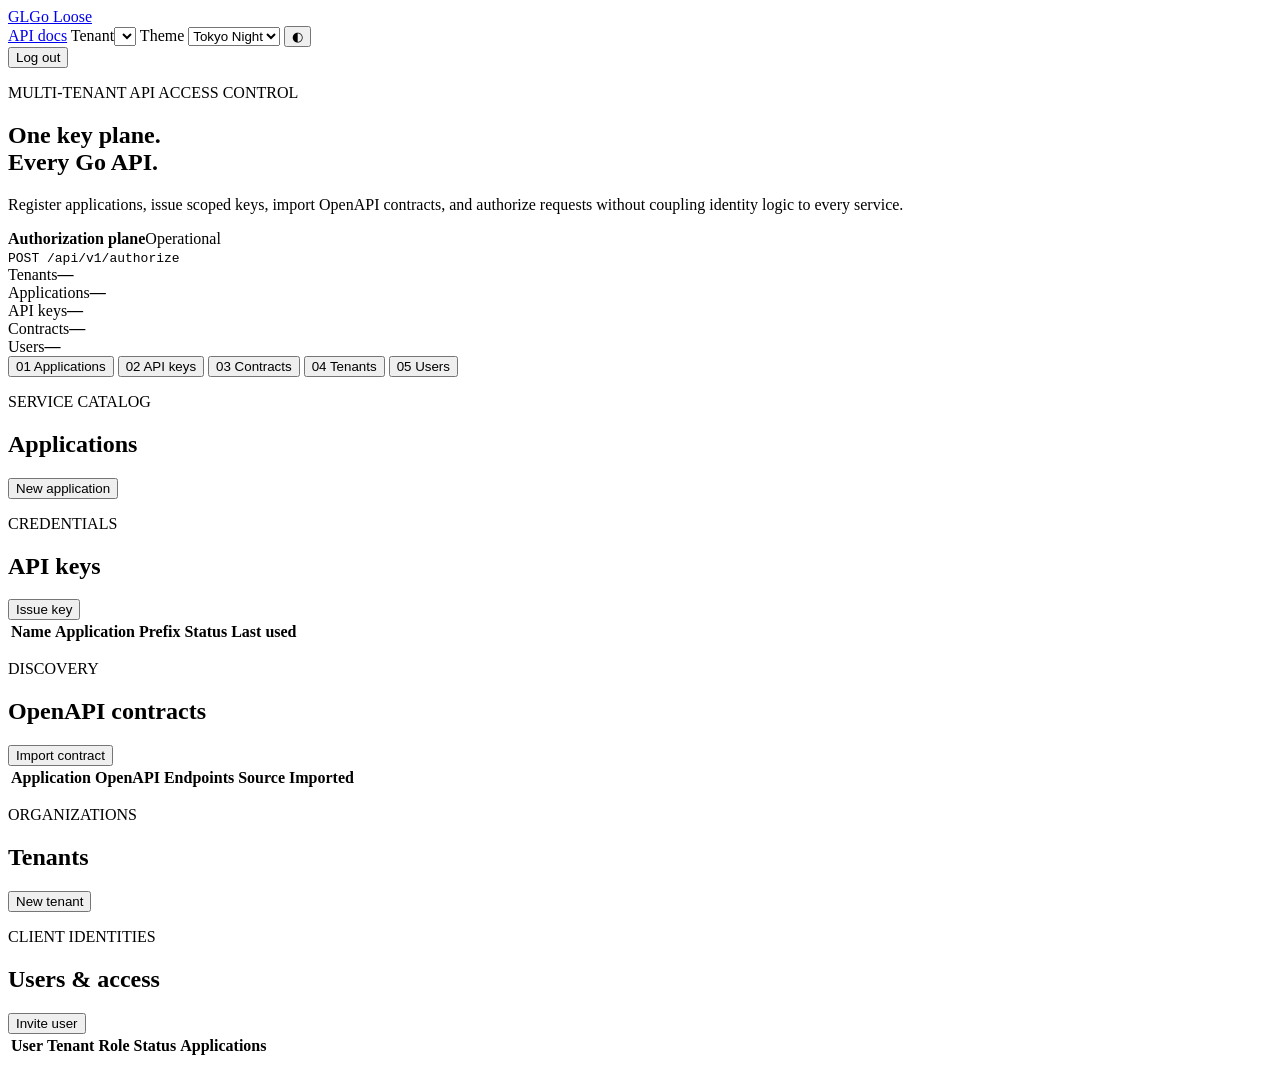
==== web/index.html @ 54576d9d "initial commit" ====
<!doctype html>
<html lang="en" data-theme="tokyo" data-mode="dark">
<head>
  <meta charset="utf-8">
  <meta name="viewport" content="width=device-width,initial-scale=1">
  <meta name="color-scheme" content="dark light">
  <title>Go Loose · API access control</title>
  <link rel="stylesheet" href="/assets/style.css">
</head>
<body>
  <div class="noise"></div>
  <header>
    <a class="brand" href="/"><span class="brand-mark">GL</span><span>Go Loose</span></a>
    <nav>
      <a href="/docs">API docs</a>
      <label class="compact">Tenant<select id="tenant-context"></select></label>
      <label class="compact">Theme
        <select id="theme"><option value="tokyo">Tokyo Night</option><option value="catppuccin">Catppuccin</option><option value="tomorrow">Tomorrow</option><option value="kanagawa">Kanagawa</option></select>
      </label>
      <button id="mode" class="icon-button" title="Toggle light/dark mode">◐</button>
      <span id="identity" class="identity"></span>
      <form action="/auth/logout" method="post"><button class="ghost" type="submit">Log out</button></form>
    </nav>
  </header>

  <main>
    <section class="hero">
      <div>
        <p class="eyebrow">MULTI-TENANT API ACCESS CONTROL</p>
        <h1>One key plane.<br><span>Every Go API.</span></h1>
        <p class="lede">Register applications, issue scoped keys, import OpenAPI contracts, and authorize requests without coupling identity logic to every service.</p>
      </div>
      <div class="status-card">
        <div class="pulse"></div>
        <div><strong>Authorization plane</strong><span>Operational</span></div>
        <code>POST /api/v1/authorize</code>
      </div>
    </section>

    <div id="notice" class="notice" hidden></div>

    <section class="stats" id="stats">
      <article><span>Tenants</span><strong id="tenant-count">—</strong></article>
      <article><span>Applications</span><strong id="app-count">—</strong></article>
      <article><span>API keys</span><strong id="key-count">—</strong></article>
      <article><span>Contracts</span><strong id="contract-count">—</strong></article>
      <article><span>Users</span><strong id="user-count">—</strong></article>
    </section>

    <section class="workspace">
      <aside>
        <button class="tab active" data-panel="applications">01 <span>Applications</span></button>
        <button class="tab" data-panel="keys">02 <span>API keys</span></button>
        <button class="tab" data-panel="contracts">03 <span>Contracts</span></button>
        <button class="tab" data-panel="tenants">04 <span>Tenants</span></button>
        <button class="tab" data-panel="users">05 <span>Users</span></button>
      </aside>

      <div class="panels">
        <section class="panel active" id="applications">
          <div class="panel-head"><div><p class="eyebrow">SERVICE CATALOG</p><h2>Applications</h2></div><button data-dialog="app-dialog" data-tenant-action>New application</button></div>
          <div class="card-grid" id="app-list"></div>
        </section>
        <section class="panel" id="keys">
          <div class="panel-head"><div><p class="eyebrow">CREDENTIALS</p><h2>API keys</h2></div><button data-dialog="key-dialog" data-tenant-action>Issue key</button></div>
          <div class="table-wrap"><table><thead><tr><th>Name</th><th>Application</th><th>Prefix</th><th>Status</th><th>Last used</th><th></th></tr></thead><tbody id="key-list"></tbody></table></div>
        </section>
        <section class="panel" id="contracts">
          <div class="panel-head"><div><p class="eyebrow">DISCOVERY</p><h2>OpenAPI contracts</h2></div><button data-dialog="contract-dialog" data-tenant-action>Import contract</button></div>
          <div class="table-wrap"><table><thead><tr><th>Application</th><th>OpenAPI</th><th>Endpoints</th><th>Source</th><th>Imported</th></tr></thead><tbody id="contract-list"></tbody></table></div>
        </section>
        <section class="panel" id="tenants">
          <div class="panel-head"><div><p class="eyebrow">ORGANIZATIONS</p><h2>Tenants</h2></div><button id="new-tenant" data-dialog="tenant-dialog">New tenant</button></div>
          <div class="card-grid" id="tenant-list"></div>
        </section>
        <section class="panel" id="users">
          <div class="panel-head"><div><p class="eyebrow">CLIENT IDENTITIES</p><h2>Users & access</h2></div><button data-dialog="user-dialog" data-tenant-action>Invite user</button></div>
          <div class="table-wrap"><table><thead><tr><th>User</th><th>Tenant</th><th>Role</th><th>Status</th><th>Applications</th><th></th></tr></thead><tbody id="user-list"></tbody></table></div>
        </section>
      </div>
    </section>
  </main>

  <dialog id="tenant-dialog"><form id="tenant-form"><div class="dialog-head"><h3>Create tenant</h3><button type="button" class="close">×</button></div><label>Name<input name="name" required></label><label>Slug<input name="slug" required pattern="[a-z0-9][a-z0-9-]{1,62}" placeholder="nmbs"></label><button type="submit">Create tenant</button></form></dialog>
  <dialog id="app-dialog"><form id="app-form"><div class="dialog-head"><h3>Register application</h3><button type="button" class="close">×</button></div><label>Tenant<select name="tenant_id" class="tenant-select" required></select></label><label>Name<input name="name" required></label><label>Slug<input name="slug" required pattern="[a-z0-9][a-z0-9-]{1,62}" placeholder="guess"></label><label>Description<textarea name="description"></textarea></label><label>Allowed hosts <small>(one per line, empty allows all)</small><textarea name="allowed_hosts" placeholder="nmbs.guess.local"></textarea></label><button type="submit">Register application</button></form></dialog>
  <dialog id="key-dialog"><form id="key-form"><div class="dialog-head"><h3>Issue API key</h3><button type="button" class="close">×</button></div><label>Application<select name="application_id" class="app-select" required></select></label><label>Key name<input name="name" required placeholder="production-gateway"></label><label>Expires at <small>(optional)</small><input type="datetime-local" name="expires_at"></label><button type="submit">Issue key</button></form></dialog>
  <dialog id="contract-dialog"><form id="contract-form"><div class="dialog-head"><h3>Import OpenAPI contract</h3><button type="button" class="close">×</button></div><label>Application<select name="application_id" class="app-select" required></select></label><div class="segmented"><label><input type="radio" name="source_type" value="document" checked> Paste</label><label><input type="radio" name="source_type" value="url"> Scan URL</label></div><label>Source URL <small>(optional when pasting)</small><input type="url" name="source_url" placeholder="https://service/openapi.json"></label><label>OpenAPI JSON or YAML<textarea name="document" rows="12" placeholder="openapi: 3.1.0&#10;paths: ..."></textarea></label><button type="submit">Import contract</button></form></dialog>
  <dialog id="client-dialog"><form id="client-form"><div class="dialog-head"><h3>Configure client login</h3><button type="button" class="close">×</button></div><input type="hidden" name="application_id"><label>Client ID<input name="client_id" readonly></label><label>Redirect URIs <small>(one exact callback URL per line)</small><textarea name="redirect_uris" rows="5" placeholder="https://nmbs.guess.local/auth/callback" required></textarea></label><p class="muted">Saving rotates the client secret. Existing deployments must be updated immediately.</p><button type="submit">Save and rotate secret</button></form></dialog>
  <dialog id="user-dialog"><form id="user-form"><div class="dialog-head"><h3>Invite tenant user</h3><button type="button" class="close">×</button></div><label>Tenant<select name="tenant_id" class="tenant-select" required></select></label><label>Email<input type="email" name="email" required></label><label>Display name<input name="display_name"></label><label>Initial password <small>(minimum 12 characters)</small><input type="password" name="password" minlength="12" autocomplete="new-password" required></label><label>Role<select name="role"><option value="viewer">Viewer</option><option value="admin">Administrator</option></select></label><button type="submit">Invite user</button></form></dialog>
  <dialog id="access-dialog"><form id="access-form"><div class="dialog-head"><h3>Manage user access</h3><button type="button" class="close">×</button></div><input type="hidden" name="user_id"><input type="hidden" name="tenant_id"><input type="hidden" name="approval_mode"><label id="approval-tenant-label" hidden>Tenant<select name="approval_tenant_id" class="tenant-select"></select></label><label>Role<select name="role"><option value="viewer">Viewer</option><option value="admin">Administrator</option><option value="owner">Owner</option></select></label><fieldset><legend>Applications</legend><div id="access-apps" class="check-list"></div></fieldset><button type="submit">Update access</button></form></dialog>
  <dialog id="secret-dialog"><div class="dialog-head"><h3 id="secret-title">Secret issued</h3><button type="button" class="close">×</button></div><p id="secret-description">This secret is shown once. Copy it now.</p><div class="secret"><code id="new-secret"></code><button id="copy-secret" type="button">Copy</button></div></dialog>

  <script src="/assets/app.js" defer></script>
</body>
</html>
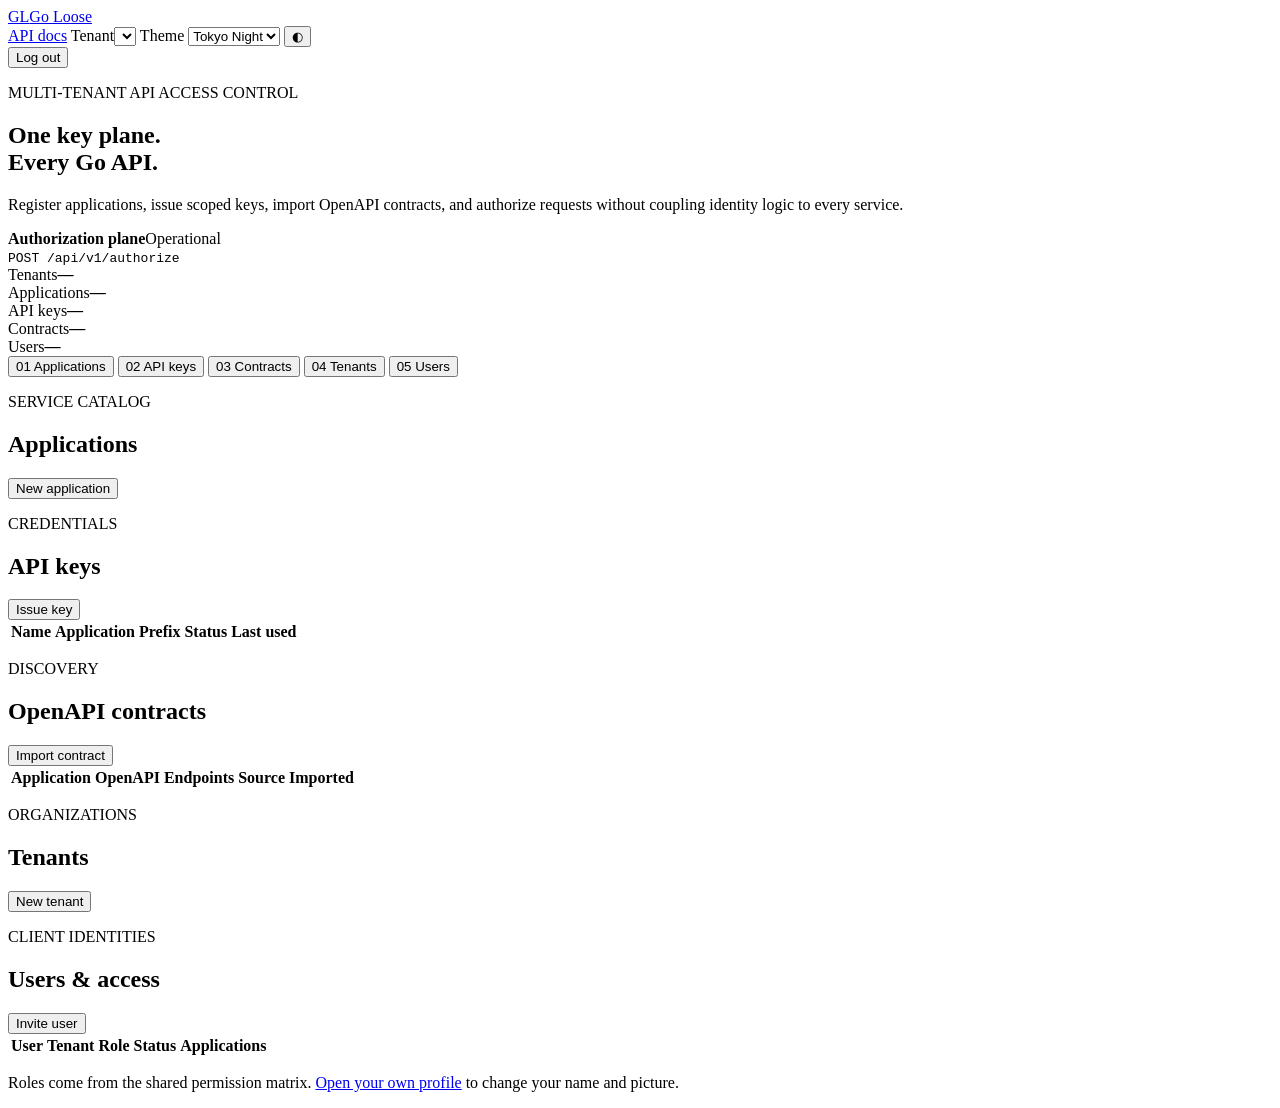
==== commit 6319da65: "fix installer" ====
--- a/web/index.html
+++ b/web/index.html
@@ -18,7 +18,7 @@
         <select id="theme"><option value="tokyo">Tokyo Night</option><option value="catppuccin">Catppuccin</option><option value="tomorrow">Tomorrow</option><option value="kanagawa">Kanagawa</option></select>
       </label>
       <button id="mode" class="icon-button" title="Toggle light/dark mode">◐</button>
-      <span id="identity" class="identity"></span>
+      <a id="identity" class="identity" href="/profile"><img id="identity-avatar" alt="" width="22" height="22" hidden><span id="identity-name"></span></a>
       <form action="/auth/logout" method="post"><button class="ghost" type="submit">Log out</button></form>
     </nav>
   </header>
@@ -58,15 +58,15 @@
 
       <div class="panels">
         <section class="panel active" id="applications">
-          <div class="panel-head"><div><p class="eyebrow">SERVICE CATALOG</p><h2>Applications</h2></div><button data-dialog="app-dialog" data-tenant-action>New application</button></div>
+          <div class="panel-head"><div><p class="eyebrow">SERVICE CATALOG</p><h2>Applications</h2></div><button data-dialog="app-dialog" data-tenant-application-action>New application</button></div>
           <div class="card-grid" id="app-list"></div>
         </section>
         <section class="panel" id="keys">
-          <div class="panel-head"><div><p class="eyebrow">CREDENTIALS</p><h2>API keys</h2></div><button data-dialog="key-dialog" data-tenant-action>Issue key</button></div>
+          <div class="panel-head"><div><p class="eyebrow">CREDENTIALS</p><h2>API keys</h2></div><button data-dialog="key-dialog" data-tenant-key-action>Issue key</button></div>
           <div class="table-wrap"><table><thead><tr><th>Name</th><th>Application</th><th>Prefix</th><th>Status</th><th>Last used</th><th></th></tr></thead><tbody id="key-list"></tbody></table></div>
         </section>
         <section class="panel" id="contracts">
-          <div class="panel-head"><div><p class="eyebrow">DISCOVERY</p><h2>OpenAPI contracts</h2></div><button data-dialog="contract-dialog" data-tenant-action>Import contract</button></div>
+          <div class="panel-head"><div><p class="eyebrow">DISCOVERY</p><h2>OpenAPI contracts</h2></div><button data-dialog="contract-dialog" data-tenant-contract-action>Import contract</button></div>
           <div class="table-wrap"><table><thead><tr><th>Application</th><th>OpenAPI</th><th>Endpoints</th><th>Source</th><th>Imported</th></tr></thead><tbody id="contract-list"></tbody></table></div>
         </section>
         <section class="panel" id="tenants">
@@ -74,8 +74,9 @@
           <div class="card-grid" id="tenant-list"></div>
         </section>
         <section class="panel" id="users">
-          <div class="panel-head"><div><p class="eyebrow">CLIENT IDENTITIES</p><h2>Users & access</h2></div><button data-dialog="user-dialog" data-tenant-action>Invite user</button></div>
+          <div class="panel-head"><div><p class="eyebrow">CLIENT IDENTITIES</p><h2>Users & access</h2></div><button data-dialog="user-dialog" data-tenant-user-action>Invite user</button></div>
           <div class="table-wrap"><table><thead><tr><th>User</th><th>Tenant</th><th>Role</th><th>Status</th><th>Applications</th><th></th></tr></thead><tbody id="user-list"></tbody></table></div>
+          <p class="muted">Roles come from the shared permission matrix. <a href="/profile">Open your own profile</a> to change your name and picture.</p>
         </section>
       </div>
     </section>
@@ -86,8 +87,8 @@
   <dialog id="key-dialog"><form id="key-form"><div class="dialog-head"><h3>Issue API key</h3><button type="button" class="close">×</button></div><label>Application<select name="application_id" class="app-select" required></select></label><label>Key name<input name="name" required placeholder="production-gateway"></label><label>Expires at <small>(optional)</small><input type="datetime-local" name="expires_at"></label><button type="submit">Issue key</button></form></dialog>
   <dialog id="contract-dialog"><form id="contract-form"><div class="dialog-head"><h3>Import OpenAPI contract</h3><button type="button" class="close">×</button></div><label>Application<select name="application_id" class="app-select" required></select></label><div class="segmented"><label><input type="radio" name="source_type" value="document" checked> Paste</label><label><input type="radio" name="source_type" value="url"> Scan URL</label></div><label>Source URL <small>(optional when pasting)</small><input type="url" name="source_url" placeholder="https://service/openapi.json"></label><label>OpenAPI JSON or YAML<textarea name="document" rows="12" placeholder="openapi: 3.1.0&#10;paths: ..."></textarea></label><button type="submit">Import contract</button></form></dialog>
   <dialog id="client-dialog"><form id="client-form"><div class="dialog-head"><h3>Configure client login</h3><button type="button" class="close">×</button></div><input type="hidden" name="application_id"><label>Client ID<input name="client_id" readonly></label><label>Redirect URIs <small>(one exact callback URL per line)</small><textarea name="redirect_uris" rows="5" placeholder="https://nmbs.guess.local/auth/callback" required></textarea></label><p class="muted">Saving rotates the client secret. Existing deployments must be updated immediately.</p><button type="submit">Save and rotate secret</button></form></dialog>
-  <dialog id="user-dialog"><form id="user-form"><div class="dialog-head"><h3>Invite tenant user</h3><button type="button" class="close">×</button></div><label>Tenant<select name="tenant_id" class="tenant-select" required></select></label><label>Email<input type="email" name="email" required></label><label>Display name<input name="display_name"></label><label>Initial password <small>(minimum 12 characters)</small><input type="password" name="password" minlength="12" autocomplete="new-password" required></label><label>Role<select name="role"><option value="viewer">Viewer</option><option value="admin">Administrator</option></select></label><button type="submit">Invite user</button></form></dialog>
-  <dialog id="access-dialog"><form id="access-form"><div class="dialog-head"><h3>Manage user access</h3><button type="button" class="close">×</button></div><input type="hidden" name="user_id"><input type="hidden" name="tenant_id"><input type="hidden" name="approval_mode"><label id="approval-tenant-label" hidden>Tenant<select name="approval_tenant_id" class="tenant-select"></select></label><label>Role<select name="role"><option value="viewer">Viewer</option><option value="admin">Administrator</option><option value="owner">Owner</option></select></label><fieldset><legend>Applications</legend><div id="access-apps" class="check-list"></div></fieldset><button type="submit">Update access</button></form></dialog>
+  <dialog id="user-dialog"><form id="user-form"><div class="dialog-head"><h3>Invite tenant user</h3><button type="button" class="close">×</button></div><label>Tenant<select name="tenant_id" class="tenant-select" required></select></label><label>Email<input type="email" name="email" required></label><label>Display name<input name="display_name"></label><label>Initial password <small>(minimum 12 characters)</small><input type="password" name="password" minlength="12" autocomplete="new-password" required></label><label>Role<select name="role" id="invite-role" required></select></label><button type="submit">Invite user</button></form></dialog>
+  <dialog id="access-dialog"><form id="access-form"><div class="dialog-head"><h3>Manage user access</h3><button type="button" class="close">×</button></div><input type="hidden" name="user_id"><input type="hidden" name="tenant_id"><input type="hidden" name="approval_mode"><label id="approval-tenant-label" hidden>Tenant<select name="approval_tenant_id" class="tenant-select"></select></label><label>Role<select name="role" id="access-role" required></select></label><fieldset><legend>Applications</legend><div id="access-apps" class="check-list"></div></fieldset><button type="submit">Update access</button></form></dialog>
   <dialog id="secret-dialog"><div class="dialog-head"><h3 id="secret-title">Secret issued</h3><button type="button" class="close">×</button></div><p id="secret-description">This secret is shown once. Copy it now.</p><div class="secret"><code id="new-secret"></code><button id="copy-secret" type="button">Copy</button></div></dialog>
 
   <script src="/assets/app.js" defer></script>
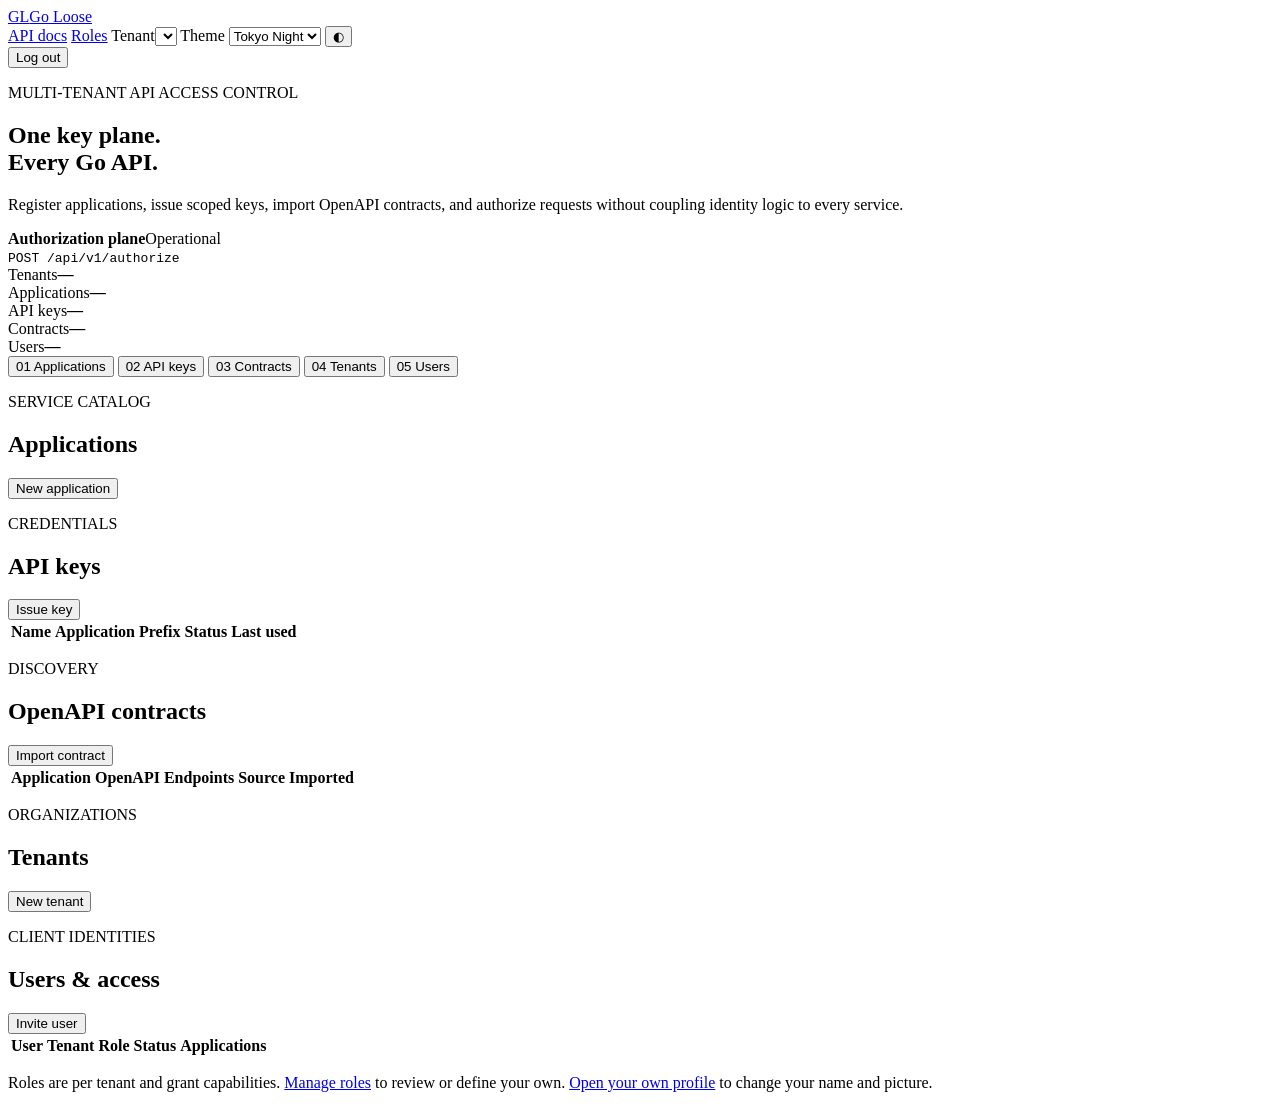
==== commit 3fdc8cb4: "roles" ====
--- a/web/index.html
+++ b/web/index.html
@@ -13,6 +13,7 @@
     <a class="brand" href="/"><span class="brand-mark">GL</span><span>Go Loose</span></a>
     <nav>
       <a href="/docs">API docs</a>
+      <a href="/roles">Roles</a>
       <label class="compact">Tenant<select id="tenant-context"></select></label>
       <label class="compact">Theme
         <select id="theme"><option value="tokyo">Tokyo Night</option><option value="catppuccin">Catppuccin</option><option value="tomorrow">Tomorrow</option><option value="kanagawa">Kanagawa</option></select>
@@ -76,7 +77,7 @@
         <section class="panel" id="users">
           <div class="panel-head"><div><p class="eyebrow">CLIENT IDENTITIES</p><h2>Users & access</h2></div><button data-dialog="user-dialog" data-tenant-user-action>Invite user</button></div>
           <div class="table-wrap"><table><thead><tr><th>User</th><th>Tenant</th><th>Role</th><th>Status</th><th>Applications</th><th></th></tr></thead><tbody id="user-list"></tbody></table></div>
-          <p class="muted">Roles come from the shared permission matrix. <a href="/profile">Open your own profile</a> to change your name and picture.</p>
+          <p class="muted">Roles are per tenant and grant capabilities. <a href="/roles">Manage roles</a> to review or define your own. <a href="/profile">Open your own profile</a> to change your name and picture.</p>
         </section>
       </div>
     </section>
@@ -87,8 +88,8 @@
   <dialog id="key-dialog"><form id="key-form"><div class="dialog-head"><h3>Issue API key</h3><button type="button" class="close">×</button></div><label>Application<select name="application_id" class="app-select" required></select></label><label>Key name<input name="name" required placeholder="production-gateway"></label><label>Expires at <small>(optional)</small><input type="datetime-local" name="expires_at"></label><button type="submit">Issue key</button></form></dialog>
   <dialog id="contract-dialog"><form id="contract-form"><div class="dialog-head"><h3>Import OpenAPI contract</h3><button type="button" class="close">×</button></div><label>Application<select name="application_id" class="app-select" required></select></label><div class="segmented"><label><input type="radio" name="source_type" value="document" checked> Paste</label><label><input type="radio" name="source_type" value="url"> Scan URL</label></div><label>Source URL <small>(optional when pasting)</small><input type="url" name="source_url" placeholder="https://service/openapi.json"></label><label>OpenAPI JSON or YAML<textarea name="document" rows="12" placeholder="openapi: 3.1.0&#10;paths: ..."></textarea></label><button type="submit">Import contract</button></form></dialog>
   <dialog id="client-dialog"><form id="client-form"><div class="dialog-head"><h3>Configure client login</h3><button type="button" class="close">×</button></div><input type="hidden" name="application_id"><label>Client ID<input name="client_id" readonly></label><label>Redirect URIs <small>(one exact callback URL per line)</small><textarea name="redirect_uris" rows="5" placeholder="https://nmbs.guess.local/auth/callback" required></textarea></label><p class="muted">Saving rotates the client secret. Existing deployments must be updated immediately.</p><button type="submit">Save and rotate secret</button></form></dialog>
-  <dialog id="user-dialog"><form id="user-form"><div class="dialog-head"><h3>Invite tenant user</h3><button type="button" class="close">×</button></div><label>Tenant<select name="tenant_id" class="tenant-select" required></select></label><label>Email<input type="email" name="email" required></label><label>Display name<input name="display_name"></label><label>Initial password <small>(minimum 12 characters)</small><input type="password" name="password" minlength="12" autocomplete="new-password" required></label><label>Role<select name="role" id="invite-role" required></select></label><button type="submit">Invite user</button></form></dialog>
-  <dialog id="access-dialog"><form id="access-form"><div class="dialog-head"><h3>Manage user access</h3><button type="button" class="close">×</button></div><input type="hidden" name="user_id"><input type="hidden" name="tenant_id"><input type="hidden" name="approval_mode"><label id="approval-tenant-label" hidden>Tenant<select name="approval_tenant_id" class="tenant-select"></select></label><label>Role<select name="role" id="access-role" required></select></label><fieldset><legend>Applications</legend><div id="access-apps" class="check-list"></div></fieldset><button type="submit">Update access</button></form></dialog>
+  <dialog id="user-dialog"><form id="user-form"><div class="dialog-head"><h3>Invite tenant user</h3><button type="button" class="close">×</button></div><label>Tenant<select name="tenant_id" class="tenant-select" required></select></label><label>Email<input type="email" name="email" required></label><label>Display name<input name="display_name"></label><label>Initial password <small>(minimum 12 characters)</small><input type="password" name="password" minlength="12" autocomplete="new-password" required></label><label>Role<select name="role_id" id="invite-role" required></select></label><p class="muted">You can only assign roles that are no more powerful than your own.</p><button type="submit">Invite user</button></form></dialog>
+  <dialog id="access-dialog"><form id="access-form"><div class="dialog-head"><h3>Manage user access</h3><button type="button" class="close">×</button></div><input type="hidden" name="user_id"><input type="hidden" name="tenant_id"><input type="hidden" name="approval_mode"><label id="approval-tenant-label" hidden>Tenant<select name="approval_tenant_id" class="tenant-select"></select></label><label>Role<select name="role_id" id="access-role" required></select></label><fieldset><legend>Applications</legend><div id="access-apps" class="check-list"></div></fieldset><button type="submit">Update access</button></form></dialog>
   <dialog id="secret-dialog"><div class="dialog-head"><h3 id="secret-title">Secret issued</h3><button type="button" class="close">×</button></div><p id="secret-description">This secret is shown once. Copy it now.</p><div class="secret"><code id="new-secret"></code><button id="copy-secret" type="button">Copy</button></div></dialog>
 
   <script src="/assets/app.js" defer></script>
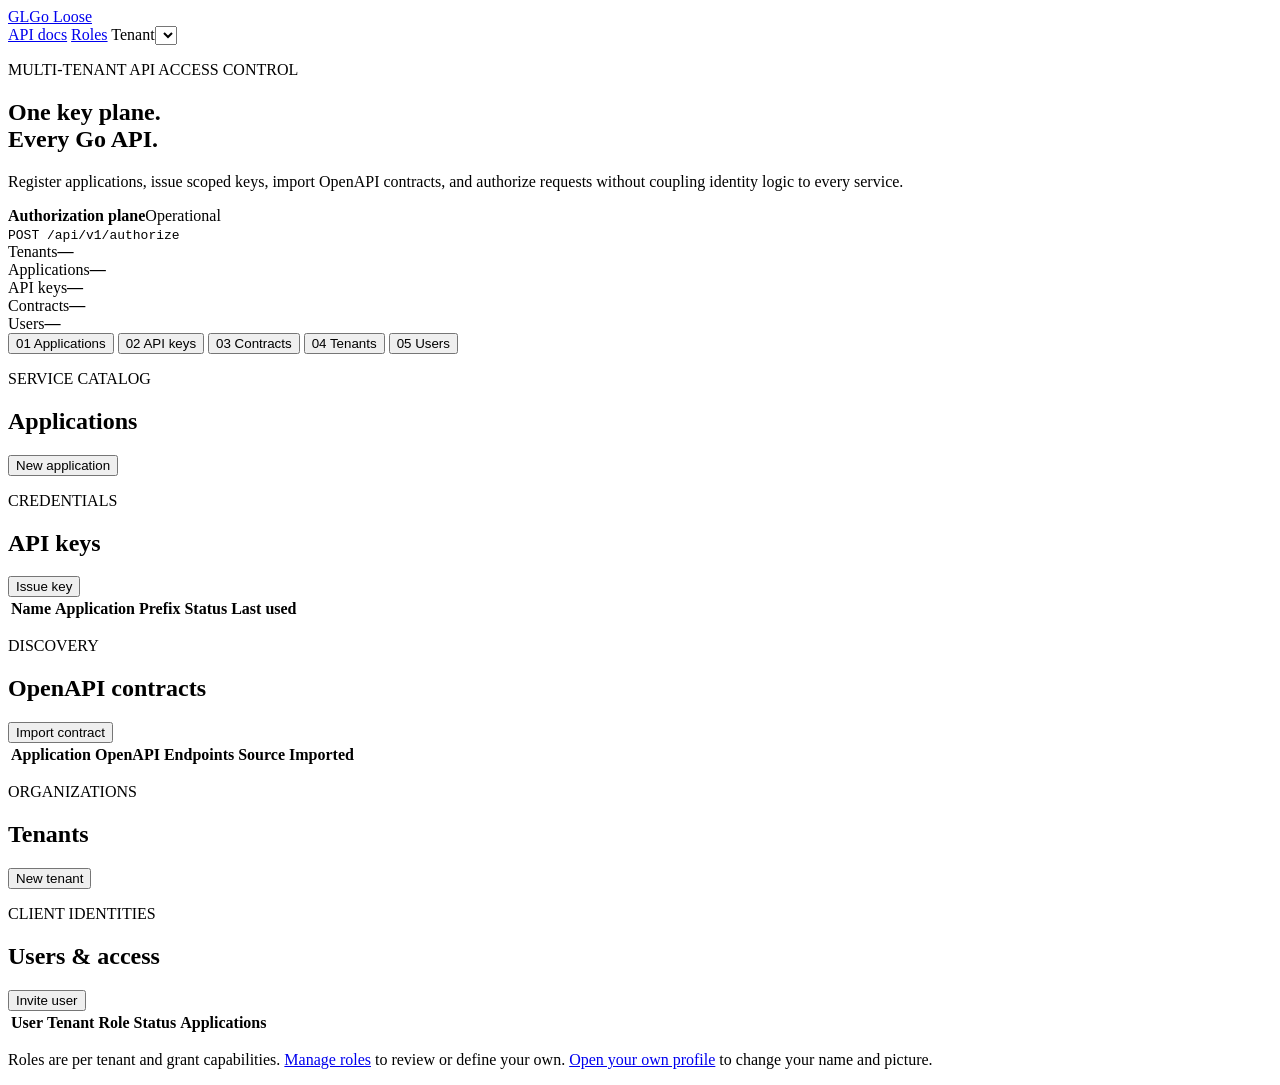
==== commit c7c81fb6: "feat: account menu, database roles, and single logout Bundles the console work from the current bran" ====
--- a/web/index.html
+++ b/web/index.html
@@ -6,6 +6,12 @@
   <meta name="color-scheme" content="dark light">
   <title>Go Loose · API access control</title>
   <link rel="stylesheet" href="/assets/style.css">
+  <!-- The shared styling contract. Every palette, both appearances, in one
+       stylesheet, so switching is a change to an attribute rather than a request.
+       The origin is substituted by the server from GO_LOOSE_THEME_BASE_URL; when it
+       is unset the link is simply absent and this application's own theme blocks
+       take over unchanged. -->
+  <link rel="stylesheet" href="__GO_LOOSE_THEME_ORIGIN__/rt/v1/contract.css" data-theme-contract>
 </head>
 <body>
   <div class="noise"></div>
@@ -15,12 +21,13 @@
       <a href="/docs">API docs</a>
       <a href="/roles">Roles</a>
       <label class="compact">Tenant<select id="tenant-context"></select></label>
-      <label class="compact">Theme
-        <select id="theme"><option value="tokyo">Tokyo Night</option><option value="catppuccin">Catppuccin</option><option value="tomorrow">Tomorrow</option><option value="kanagawa">Kanagawa</option></select>
-      </label>
-      <button id="mode" class="icon-button" title="Toggle light/dark mode">◐</button>
-      <a id="identity" class="identity" href="/profile"><img id="identity-avatar" alt="" width="22" height="22" hidden><span id="identity-name"></span></a>
-      <form action="/auth/logout" method="post"><button class="ghost" type="submit">Log out</button></form>
+      <!-- The controls, injected rather than hand-written. They live in a shadow root
+           so this page's own CSS cannot reach them, and they read and write the same
+           data-theme and data-mode attributes the stylesheet blocks above key on, so
+           the values are already the ones this application was storing. -->
+      <bananas-theme-selector id="theme"></bananas-theme-selector>
+      <bananas-appearance-toggle id="mode"></bananas-appearance-toggle>
+      <div data-account-menu></div>
     </nav>
   </header>
 
@@ -92,6 +99,12 @@
   <dialog id="access-dialog"><form id="access-form"><div class="dialog-head"><h3>Manage user access</h3><button type="button" class="close">×</button></div><input type="hidden" name="user_id"><input type="hidden" name="tenant_id"><input type="hidden" name="approval_mode"><label id="approval-tenant-label" hidden>Tenant<select name="approval_tenant_id" class="tenant-select"></select></label><label>Role<select name="role_id" id="access-role" required></select></label><fieldset><legend>Applications</legend><div id="access-apps" class="check-list"></div></fieldset><button type="submit">Update access</button></form></dialog>
   <dialog id="secret-dialog"><div class="dialog-head"><h3 id="secret-title">Secret issued</h3><button type="button" class="close">×</button></div><p id="secret-description">This secret is shown once. Copy it now.</p><div class="secret"><code id="new-secret"></code><button id="copy-secret" type="button">Copy</button></div></dialog>
 
+  <script src="/assets/account.js" defer></script>
   <script src="/assets/app.js" defer></script>
+  <!-- Loaded from the theme service rather than vendored, so a change to the controls
+       needs no rebuild here. A module import is a CORS request, so this deployment's
+       origin must be in the service's CORS_ALLOWED_ORIGINS; a same-origin
+       deployment needs nothing configured. -->
+  <script type="module" src="__GO_LOOSE_THEME_ORIGIN__/rt/v1/components.js" data-bananas-components></script>
 </body>
 </html>
